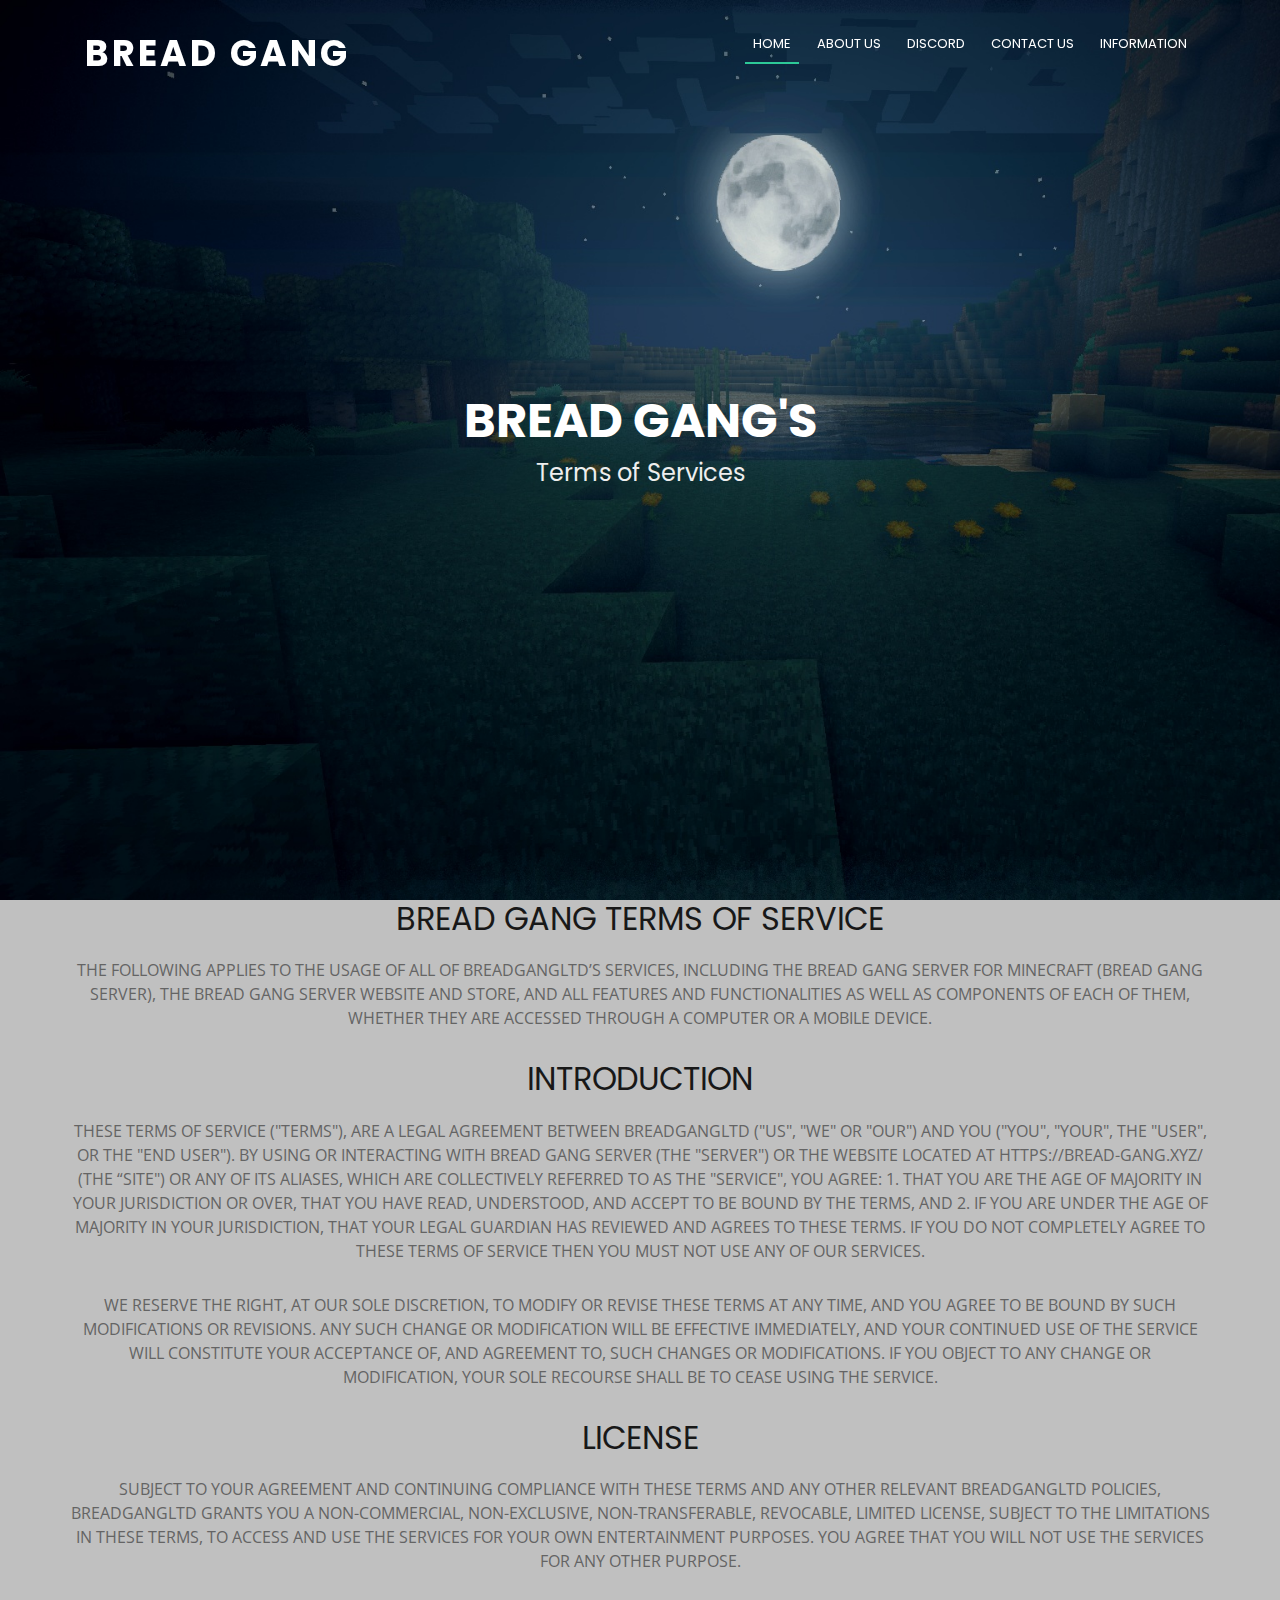
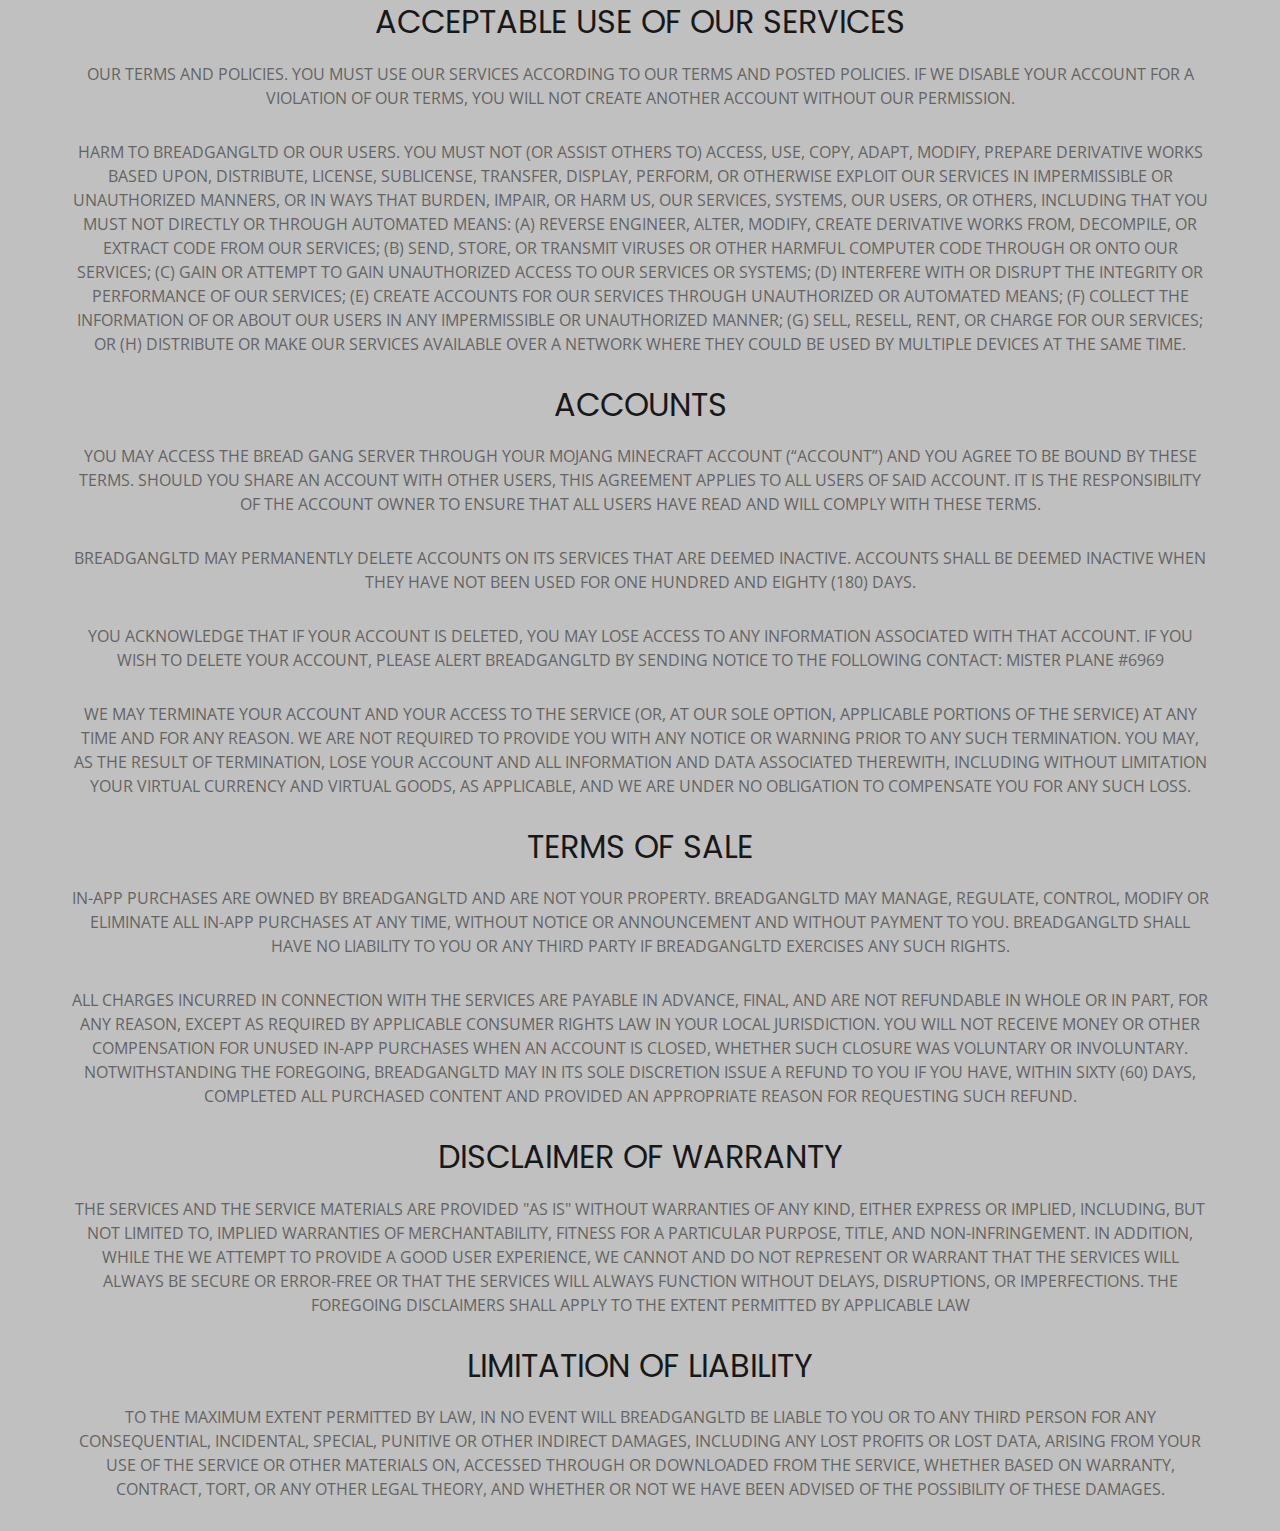
==== tos.html @ 24bf7f3b "initial commit" ====
<!DOCTYPE html>
<html lang="en">

<head>
  <meta charset="utf-8">
  <meta content="width=device-width, initial-scale=1.0" name="viewport">

  <title>Bread Gang ToS</title>
  <meta content="" name="descriptison">
  <meta content="" name="keywords">

  <!-- Favicons -->
  <link href="assets/img/favicon.png" rel="icon">
  <link href="assets/img/apple-touch-icon.png" rel="apple-touch-icon">

  <!-- Google Fonts -->
  <link href="https://fonts.googleapis.com/css?family=Open+Sans:300,300i,400,400i,700,700i|Poppins:300,400,500,700" rel="stylesheet">

  <!-- Vendor CSS Files -->
  <link href="assets/vendor/bootstrap/css/bootstrap.min.css" rel="stylesheet">
  <link href="assets/vendor/font-awesome/css/font-awesome.min.css" rel="stylesheet">
  <link href="assets/vendor/boxicons/css/boxicons.min.css" rel="stylesheet">
  <link href="assets/vendor/owl.carousel/assets/owl.carousel.min.css" rel="stylesheet">
  <link href="assets/vendor/venobox/venobox.css" rel="stylesheet">
  <link href="assets/vendor/aos/aos.css" rel="stylesheet">

  <link href="assets/css/tos.css" rel="stylesheet">

</head>

<body>
  <header id="header" class="header-transparent">
    <div class="container">

      <div id="logo" class="pull-left">
        <h1><a href="#hero">Bread Gang</a></h1>
      </div>

      <nav id="nav-menu-container">
        <ul class="nav-menu">
          <li class="menu-active"><a href="index.html">Home</a></li>
          <li><a href="#about">About Us</a></li>
          <li><a href="#call-to-action">Discord</a></li>
          <li><a href="#contact">Contact Us</a></li>
          <li class="menu-has-children"><a href="">Information</a>
            <ul>
                <li><a href="https://bread-gangs.fandom.com/wiki/Bread_Gang_Wiki">Wiki</a></li>
                <li><a href="http://shoppy.bread-gang.xyz">Store</a></li>
                <li><a href="votes.html">Vote</a></li>
                <li><a href="#">ToS</a></li>
            </ul>
          </li>
        </ul>
      </nav>
    </div>
  </header>

  <!-- Main -->
  <section id="hero">
    <div class="hero-container">
      <h1>Bread Gang's</h1>
      <h2>Terms of Services</h2>
  </section><!-- Main end -->

  <main id="main">

    <!-- About -->
    <section id="tos">
      <div class="container">
        <div class="row about-container">
          <div class="content">
            <h2 class="title">BREAD GANG TERMS OF SERVICE</h2>
            <p class="tos">
                The following applies to the usage of all of BreadGangLTD’s services, including the Bread Gang Server for Minecraft (Bread Gang Server), the Bread Gang Server website and store, and all features and functionalities as well as components of each of them, whether they are accessed through a computer or a mobile device.
            </p>
            <h2 class="title">INTRODUCTION</h2>
            <p class="tos">
                These Terms of Service ("Terms"), are a legal agreement between BreadGangLTD ("Us", "We" or "Our") and you ("you", "your", the "user", or the "end user"). By using or interacting with Bread Gang Server (the "Server") or the website located at https://bread-gang.xyz/ (the “Site") or any of its aliases, which are collectively referred to as the "Service", you agree:
            1. that you are the age of majority in your jurisdiction or over, that you have read, understood, and accept to be bound by the Terms, and
            2. if you are under the age of majority in your jurisdiction, that your legal guardian has reviewed and agrees to these Terms.
            If you do not completely agree to these Terms of Service then you must not use any of our Services.
            </p>
            <p class="tos">
                We reserve the right, at our sole discretion, to modify or revise these Terms at any time, and you agree to be bound by such modifications or revisions. Any such change or modification will be effective immediately, and your continued use of the Service will constitute your acceptance of, and agreement to, such changes or modifications. If you object to any change or modification, your sole recourse shall be to cease using the Service.
            </p>
            <h2 class="title">LICENSE</h2>
            <p class="tos">
                Subject to your agreement and continuing compliance with these Terms and any other relevant BreadGangLTD policies, BreadGangLTD grants you a non-commercial, non-exclusive, non-transferable, revocable, limited license, subject to the limitations in these Terms, to access and use the Services for your own entertainment purposes. You agree that you will not use the Services for any other purpose.
            </p>
            <h2 class="title">ACCEPTABLE USE OF OUR SERVICES</h2>
            <p class="tos">
                Our Terms and Policies. You must use our Services according to our Terms and posted policies. If we disable your account for a violation of our Terms, you will not create another account without our permission.
            </p>
            <p class="tos">
                Harm to BreadGangLTD or Our Users. You must not (or assist others to) access, use, copy, adapt, modify, prepare derivative works based upon, distribute, license, sublicense, transfer, display, perform, or otherwise exploit our Services in impermissible or unauthorized manners, or in ways that burden, impair, or harm us, our Services, systems, our users, or others, including that you must not directly or through automated means: (a) reverse engineer, alter, modify, create derivative works from, decompile, or extract code from our Services; (b) send, store, or transmit viruses or other harmful computer code through or onto our Services; (c) gain or attempt to gain unauthorized access to our Services or systems; (d) interfere with or disrupt the integrity or performance of our Services; (e) create accounts for our Services through unauthorized or automated means; (f) collect the information of or about our users in any impermissible or unauthorized manner; (g) sell, resell, rent, or charge for our Services; or (h) distribute or make our Services available over a network where they could be used by multiple devices at the same time.
            </p>
            <h2 class="title">ACCOUNTS</h2>
            <p class="tos">
                You may access the Bread Gang server through your Mojang Minecraft Account (“Account”) and you agree to be bound by these Terms. Should you share an Account with other users, this agreement applies to all users of said Account. It is the responsibility of the Account owner to ensure that all users have read and will comply with these Terms.
            </p>
            <p class="tos">
                BreadGangLTD may permanently delete Accounts on its Services that are deemed inactive. Accounts shall be deemed inactive when they have not been used for One Hundred and Eighty (180) days.
            </p>
            <p class="tos">
                You acknowledge that if your Account is deleted, you may lose access to any information associated with that Account. If you wish to delete your Account, please alert BreadGangLTD by sending Notice to the following contact: Mister Plane #6969
            </p>
            <p class="tos">
                We may terminate your Account and your access to the Service (or, at our sole option, applicable portions of the Service) at any time and for any reason. We are not required to provide you with any notice or warning prior to any such termination. You may, as the result of termination, lose your Account and all information and data associated therewith, including without limitation your Virtual Currency and Virtual Goods, as applicable, and we are under no obligation to compensate you for any such loss.
            </p>
            <h2 class="title">TERMS OF SALE</h2>
            <p class="tos">
                In-App Purchases are owned by BreadGangLTD and are not your property. BreadGangLTD may manage, regulate, control, modify or eliminate all In-App Purchases at any time, without Notice or announcement and without payment to you. BreadGangLTD shall have no liability to you or any third party if BreadGangLTD exercises any such rights.
            </p>
            <p class="tos">
                ALL CHARGES INCURRED IN CONNECTION WITH THE SERVICES ARE PAYABLE IN ADVANCE, FINAL, AND ARE NOT REFUNDABLE IN WHOLE OR IN PART, FOR ANY REASON, EXCEPT AS REQUIRED BY APPLICABLE CONSUMER RIGHTS LAW IN YOUR LOCAL JURISDICTION. YOU WILL NOT RECEIVE MONEY OR OTHER COMPENSATION FOR UNUSED IN-APP PURCHASES WHEN AN ACCOUNT IS CLOSED, WHETHER SUCH CLOSURE WAS VOLUNTARY OR INVOLUNTARY. NOTWITHSTANDING THE FOREGOING, BREADGANGLTD MAY IN ITS SOLE DISCRETION ISSUE A REFUND TO YOU IF YOU HAVE, WITHIN SIXTY (60) DAYS, COMPLETED ALL PURCHASED CONTENT AND PROVIDED AN APPROPRIATE REASON FOR REQUESTING SUCH REFUND.
            </p>
            <h2 class="title">DISCLAIMER OF WARRANTY</h2>
            <p class="tos">
                THE SERVICES AND THE SERVICE MATERIALS ARE PROVIDED "AS IS" WITHOUT WARRANTIES OF ANY KIND, EITHER EXPRESS OR IMPLIED, INCLUDING, BUT NOT LIMITED TO, IMPLIED WARRANTIES OF MERCHANTABILITY, FITNESS FOR A PARTICULAR PURPOSE, TITLE, AND NON-INFRINGEMENT. IN ADDITION, WHILE THE WE ATTEMPT TO PROVIDE A GOOD USER EXPERIENCE, WE CANNOT AND DO NOT REPRESENT OR WARRANT THAT THE SERVICES WILL ALWAYS BE SECURE OR ERROR-FREE OR THAT THE SERVICES WILL ALWAYS FUNCTION WITHOUT DELAYS, DISRUPTIONS, OR IMPERFECTIONS. THE FOREGOING DISCLAIMERS SHALL APPLY TO THE EXTENT PERMITTED BY APPLICABLE LAW
            </p>
            <h2 class="title">LIMITATION OF LIABILITY</h2>
            <p class="tos">
                TO THE MAXIMUM EXTENT PERMITTED BY LAW, IN NO EVENT WILL BREADGANGLTD BE LIABLE TO YOU OR TO ANY THIRD PERSON FOR ANY CONSEQUENTIAL, INCIDENTAL, SPECIAL, PUNITIVE OR OTHER INDIRECT DAMAGES, INCLUDING ANY LOST PROFITS OR LOST DATA, ARISING FROM YOUR USE OF THE SERVICE OR OTHER MATERIALS ON, ACCESSED THROUGH OR DOWNLOADED FROM THE SERVICE, WHETHER BASED ON WARRANTY, CONTRACT, TORT, OR ANY OTHER LEGAL THEORY, AND WHETHER OR NOT WE HAVE BEEN ADVISED OF THE POSSIBILITY OF THESE DAMAGES.
            </p>
          </div>
        </div>
      </div>
    </section>
---- assets/vendor/venobox/venobox.css ----
/* ------ venobox.css --------*/
.vbox-overlay *, .vbox-overlay *:before, .vbox-overlay *:after{
    -webkit-backface-visibility: hidden;
    -webkit-box-sizing:border-box;
    -moz-box-sizing:border-box;
    box-sizing:border-box;
}
.vbox-overlay * { 
    -webkit-backface-visibility: visible;
    backface-visibility: visible;
}
.vbox-overlay{
    display: -webkit-flex;
    display: flex;
    -webkit-flex-direction: column;
    flex-direction: column;
    -webkit-justify-content: center;
    justify-content: center;
    -webkit-align-items: center;
    align-items: center;
    position: fixed;
    left: 0;
    top: 0;
    bottom: 0;
    right: 0;
    z-index: 999999;
}

/* ----- navigation ----- */
.vbox-title{
    width: 100%;
    height: 40px;
    float: left;
    text-align: center;
    line-height: 28px;
    font-size: 12px;
    padding: 6px 50px;
    overflow: hidden;
    position: fixed;
    display: none;
    left: 0;
    z-index: 89;
}
.vbox-close{
    cursor: pointer;
    position: fixed;
    top: -1px;
    right: 0;
    width: 50px;
    height: 40px;
    padding: 6px;
    display: block;
    background-position:10px center;
    overflow: hidden;
    font-size: 24px;
    line-height: 1;
    text-align: center;
    z-index: 99;
}
.vbox-left{
    cursor: pointer;
    position: fixed;
    left: 0;
    height: 40px;
    overflow: hidden;
    line-height: 28px;
    font-size: 12px;
    z-index: 99;
    display: flex;
    align-items:center;
}
.vbox-num{
    display: inline-block;
    margin: 6px 0 6px 15px;
}
/* ----- Social share ----- */
.vbox-share{
    line-height: 28px;
    font-size: 12px;
    overflow: hidden;
    position: fixed;
    left: 0;
    z-index: 98;
    display: flex;
    align-items:center;
    justify-content: center;
    width: 100%;
    text-align: center;
}
.vbox-share svg{
    max-height: 28px;
    width: 28px;
    z-index: 10;
    margin-left: 12px;
    margin-top: 6px;
    margin-bottom: 6px;
    vertical-align: middle;
}


/* ----- navigation ARROWS ----- */
.vbox-next, .vbox-prev{
    position: fixed;
    top: 50%;
    margin-top: -15px;
    overflow: hidden;
    cursor: pointer;
    display: block;
    width: 45px;
    height: 45px;
    z-index: 99;
}
.vbox-next span, .vbox-prev span{
    position: relative;
    width: 20px;
    height: 20px;
    border: 2px solid transparent;
    border-top-color: #B6B6B6;
    border-right-color: #B6B6B6;
    text-indent: -100px;
    position: absolute;
    top: 8px;
    display: block;
}
.vbox-prev{
    left: 15px;
}
.vbox-next{
    right: 15px;
}
.vbox-prev span{
    left: 10px;
    -ms-transform: rotate(-135deg);
    -webkit-transform: rotate(-135deg);
    transform: rotate(-135deg);
}
.vbox-next span{
    -ms-transform: rotate(45deg);
    -webkit-transform: rotate(45deg);
    transform: rotate(45deg);
    right: 10px;
}
/* ------- inline window ------ */
.vbox-inline{
    width: 420px;
    height: 315px;
    height: 70vh;
    padding: 10px;
    background: #fff;
    margin: 0 auto;
    overflow: auto;
    text-align: left;
}
/* ------- Video & iFrames window ------ */
.venoframe{
    max-width: 100%;
    width: 100%;
    border: none;
    width: 100%;
    height: 260px;
    height: 70vh;
}
.venoframe.vbvid{
    height: 260px;
}
@media (min-width: 768px) {
    .venoframe, .vbox-inline{
        width: 90%;
        height: 360px;
        height: 70vh;
    }
    .venoframe.vbvid{
        width: 640px;
        height: 360px;
    }
}
@media (min-width: 992px) {
    .venoframe, .vbox-inline{
        max-width: 1200px;
        width: 80%;
        height: 540px;
        height: 70vh;
    }
    .venoframe.vbvid{
        width: 960px;
        height: 540px;
    }
}
/* 
Please do NOT edit this part! 
or at least read this note: http://i.imgur.com/7C0ws9e.gif
*/
.vbox-open{
    overflow: hidden;
}
.vbox-container{
    position: absolute;
    left: 0;
    right: 0;
    top: 0;
    bottom: 0;
    overflow-x: hidden;
    overflow-y: scroll;
    overflow-scrolling: touch;
    -webkit-overflow-scrolling: touch;
    z-index: 20;
    max-height: 100%;

}

.vbox-content{
    text-align: center;
    float: left;
    width: 100%;
    position: relative;
    overflow: hidden;
    padding: 20px 4%;
}
.vbox-container img{
    max-width: 100%;
    height: auto;
}
.vbox-figlio{
    box-shadow: 0 0 12px rgba(0,0,0,0.19), 0 6px 6px rgba(0,0,0,0.23);
    max-width: 100%;
    text-align: initial;
}
img.vbox-figlio{
    -webkit-user-select: none;
-khtml-user-select: none;
-moz-user-select: none;
-o-user-select: none;
user-select: none;
}
.vbox-content.swipe-left{
    margin-left: -200px !important;
}
.vbox-content.swipe-right{
    margin-left: 200px !important;
}
.vbox-animated{
    webkit-transition: margin 300ms ease-out;
    transition: margin 300ms ease-out;
}

/* ---------- preloader ----------
 * SPINKIT 
 * http://tobiasahlin.com/spinkit/
-------------------------------- */
.sk-double-bounce,.sk-rotating-plane{width:40px;height:40px;margin:40px auto}.sk-rotating-plane{background-color:#333;-webkit-animation:sk-rotatePlane 1.2s infinite ease-in-out;animation:sk-rotatePlane 1.2s infinite ease-in-out}@-webkit-keyframes sk-rotatePlane{0%{-webkit-transform:perspective(120px) rotateX(0) rotateY(0);transform:perspective(120px) rotateX(0) rotateY(0)}50%{-webkit-transform:perspective(120px) rotateX(-180.1deg) rotateY(0);transform:perspective(120px) rotateX(-180.1deg) rotateY(0)}100%{-webkit-transform:perspective(120px) rotateX(-180deg) rotateY(-179.9deg);transform:perspective(120px) rotateX(-180deg) rotateY(-179.9deg)}}@keyframes sk-rotatePlane{0%{-webkit-transform:perspective(120px) rotateX(0) rotateY(0);transform:perspective(120px) rotateX(0) rotateY(0)}50%{-webkit-transform:perspective(120px) rotateX(-180.1deg) rotateY(0);transform:perspective(120px) rotateX(-180.1deg) rotateY(0)}100%{-webkit-transform:perspective(120px) rotateX(-180deg) rotateY(-179.9deg);transform:perspective(120px) rotateX(-180deg) rotateY(-179.9deg)}}.sk-double-bounce{position:relative}.sk-double-bounce .sk-child{width:100%;height:100%;border-radius:50%;background-color:#333;opacity:.6;position:absolute;top:0;left:0;-webkit-animation:sk-doubleBounce 2s infinite ease-in-out;animation:sk-doubleBounce 2s infinite ease-in-out}.sk-chasing-dots .sk-child,.sk-spinner-pulse,.sk-three-bounce .sk-child{background-color:#333;border-radius:100%}.sk-double-bounce .sk-double-bounce2{-webkit-animation-delay:-1s;animation-delay:-1s}@-webkit-keyframes sk-doubleBounce{0%,100%{-webkit-transform:scale(0);transform:scale(0)}50%{-webkit-transform:scale(1);transform:scale(1)}}@keyframes sk-doubleBounce{0%,100%{-webkit-transform:scale(0);transform:scale(0)}50%{-webkit-transform:scale(1);transform:scale(1)}}.sk-wave{margin:40px auto;width:50px;height:40px;text-align:center;font-size:10px}.sk-wave .sk-rect{background-color:#333;height:100%;width:6px;display:inline-block;-webkit-animation:sk-waveStretchDelay 1.2s infinite ease-in-out;animation:sk-waveStretchDelay 1.2s infinite ease-in-out}.sk-wave .sk-rect1{-webkit-animation-delay:-1.2s;animation-delay:-1.2s}.sk-wave .sk-rect2{-webkit-animation-delay:-1.1s;animation-delay:-1.1s}.sk-wave .sk-rect3{-webkit-animation-delay:-1s;animation-delay:-1s}.sk-wave .sk-rect4{-webkit-animation-delay:-.9s;animation-delay:-.9s}.sk-wave .sk-rect5{-webkit-animation-delay:-.8s;animation-delay:-.8s}@-webkit-keyframes sk-waveStretchDelay{0%,100%,40%{-webkit-transform:scaleY(.4);transform:scaleY(.4)}20%{-webkit-transform:scaleY(1);transform:scaleY(1)}}@keyframes sk-waveStretchDelay{0%,100%,40%{-webkit-transform:scaleY(.4);transform:scaleY(.4)}20%{-webkit-transform:scaleY(1);transform:scaleY(1)}}.sk-wandering-cubes{margin:40px auto;width:40px;height:40px;position:relative}.sk-wandering-cubes .sk-cube{background-color:#333;width:10px;height:10px;position:absolute;top:0;left:0;-webkit-animation:sk-wanderingCube 1.8s ease-in-out -1.8s infinite both;animation:sk-wanderingCube 1.8s ease-in-out -1.8s infinite both}.sk-chasing-dots,.sk-spinner-pulse{width:40px;height:40px;margin:40px auto}.sk-wandering-cubes .sk-cube2{-webkit-animation-delay:-.9s;animation-delay:-.9s}@-webkit-keyframes sk-wanderingCube{0%{-webkit-transform:rotate(0);transform:rotate(0)}25%{-webkit-transform:translateX(30px) rotate(-90deg) scale(.5);transform:translateX(30px) rotate(-90deg) scale(.5)}50%{-webkit-transform:translateX(30px) translateY(30px) rotate(-179deg);transform:translateX(30px) translateY(30px) rotate(-179deg)}50.1%{-webkit-transform:translateX(30px) translateY(30px) rotate(-180deg);transform:translateX(30px) translateY(30px) rotate(-180deg)}75%{-webkit-transform:translateX(0) translateY(30px) rotate(-270deg) scale(.5);transform:translateX(0) translateY(30px) rotate(-270deg) scale(.5)}100%{-webkit-transform:rotate(-360deg);transform:rotate(-360deg)}}@keyframes sk-wanderingCube{0%{-webkit-transform:rotate(0);transform:rotate(0)}25%{-webkit-transform:translateX(30px) rotate(-90deg) scale(.5);transform:translateX(30px) rotate(-90deg) scale(.5)}50%{-webkit-transform:translateX(30px) translateY(30px) rotate(-179deg);transform:translateX(30px) translateY(30px) rotate(-179deg)}50.1%{-webkit-transform:translateX(30px) translateY(30px) rotate(-180deg);transform:translateX(30px) translateY(30px) rotate(-180deg)}75%{-webkit-transform:translateX(0) translateY(30px) rotate(-270deg) scale(.5);transform:translateX(0) translateY(30px) rotate(-270deg) scale(.5)}100%{-webkit-transform:rotate(-360deg);transform:rotate(-360deg)}}.sk-spinner-pulse{-webkit-animation:sk-pulseScaleOut 1s infinite ease-in-out;animation:sk-pulseScaleOut 1s infinite ease-in-out}@-webkit-keyframes sk-pulseScaleOut{0%{-webkit-transform:scale(0);transform:scale(0)}100%{-webkit-transform:scale(1);transform:scale(1);opacity:0}}@keyframes sk-pulseScaleOut{0%{-webkit-transform:scale(0);transform:scale(0)}100%{-webkit-transform:scale(1);transform:scale(1);opacity:0}}.sk-chasing-dots{position:relative;text-align:center;-webkit-animation:sk-chasingDotsRotate 2s infinite linear;animation:sk-chasingDotsRotate 2s infinite linear}.sk-chasing-dots .sk-child{width:60%;height:60%;display:inline-block;position:absolute;top:0;-webkit-animation:sk-chasingDotsBounce 2s infinite ease-in-out;animation:sk-chasingDotsBounce 2s infinite ease-in-out}.sk-chasing-dots .sk-dot2{top:auto;bottom:0;-webkit-animation-delay:-1s;animation-delay:-1s}@-webkit-keyframes sk-chasingDotsRotate{100%{-webkit-transform:rotate(360deg);transform:rotate(360deg)}}@keyframes sk-chasingDotsRotate{100%{-webkit-transform:rotate(360deg);transform:rotate(360deg)}}@-webkit-keyframes sk-chasingDotsBounce{0%,100%{-webkit-transform:scale(0);transform:scale(0)}50%{-webkit-transform:scale(1);transform:scale(1)}}@keyframes sk-chasingDotsBounce{0%,100%{-webkit-transform:scale(0);transform:scale(0)}50%{-webkit-transform:scale(1);transform:scale(1)}}.sk-three-bounce{margin:40px auto;width:80px;text-align:center}.sk-three-bounce .sk-child{width:20px;height:20px;display:inline-block;-webkit-animation:sk-three-bounce 1.4s ease-in-out 0s infinite both;animation:sk-three-bounce 1.4s ease-in-out 0s infinite both}.sk-circle .sk-child:before,.sk-fading-circle .sk-circle:before{display:block;border-radius:100%;content:'';background-color:#333}.sk-three-bounce .sk-bounce1{-webkit-animation-delay:-.32s;animation-delay:-.32s}.sk-three-bounce .sk-bounce2{-webkit-animation-delay:-.16s;animation-delay:-.16s}@-webkit-keyframes sk-three-bounce{0%,100%,80%{-webkit-transform:scale(0);transform:scale(0)}40%{-webkit-transform:scale(1);transform:scale(1)}}@keyframes sk-three-bounce{0%,100%,80%{-webkit-transform:scale(0);transform:scale(0)}40%{-webkit-transform:scale(1);transform:scale(1)}}.sk-circle{margin:40px auto;width:40px;height:40px;position:relative}.sk-circle .sk-child{width:100%;height:100%;position:absolute;left:0;top:0}.sk-circle .sk-child:before{margin:0 auto;width:15%;height:15%;-webkit-animation:sk-circleBounceDelay 1.2s infinite ease-in-out both;animation:sk-circleBounceDelay 1.2s infinite ease-in-out both}.sk-circle .sk-circle2{-webkit-transform:rotate(30deg);-ms-transform:rotate(30deg);transform:rotate(30deg)}.sk-circle .sk-circle3{-webkit-transform:rotate(60deg);-ms-transform:rotate(60deg);transform:rotate(60deg)}.sk-circle .sk-circle4{-webkit-transform:rotate(90deg);-ms-transform:rotate(90deg);transform:rotate(90deg)}.sk-circle .sk-circle5{-webkit-transform:rotate(120deg);-ms-transform:rotate(120deg);transform:rotate(120deg)}.sk-circle .sk-circle6{-webkit-transform:rotate(150deg);-ms-transform:rotate(150deg);transform:rotate(150deg)}.sk-circle .sk-circle7{-webkit-transform:rotate(180deg);-ms-transform:rotate(180deg);transform:rotate(180deg)}.sk-circle .sk-circle8{-webkit-transform:rotate(210deg);-ms-transform:rotate(210deg);transform:rotate(210deg)}.sk-circle .sk-circle9{-webkit-transform:rotate(240deg);-ms-transform:rotate(240deg);transform:rotate(240deg)}.sk-circle .sk-circle10{-webkit-transform:rotate(270deg);-ms-transform:rotate(270deg);transform:rotate(270deg)}.sk-circle .sk-circle11{-webkit-transform:rotate(300deg);-ms-transform:rotate(300deg);transform:rotate(300deg)}.sk-circle .sk-circle12{-webkit-transform:rotate(330deg);-ms-transform:rotate(330deg);transform:rotate(330deg)}.sk-circle .sk-circle2:before{-webkit-animation-delay:-1.1s;animation-delay:-1.1s}.sk-circle .sk-circle3:before{-webkit-animation-delay:-1s;animation-delay:-1s}.sk-circle .sk-circle4:before{-webkit-animation-delay:-.9s;animation-delay:-.9s}.sk-circle .sk-circle5:before{-webkit-animation-delay:-.8s;animation-delay:-.8s}.sk-circle .sk-circle6:before{-webkit-animation-delay:-.7s;animation-delay:-.7s}.sk-circle .sk-circle7:before{-webkit-animation-delay:-.6s;animation-delay:-.6s}.sk-circle .sk-circle8:before{-webkit-animation-delay:-.5s;animation-delay:-.5s}.sk-circle .sk-circle9:before{-webkit-animation-delay:-.4s;animation-delay:-.4s}.sk-circle .sk-circle10:before{-webkit-animation-delay:-.3s;animation-delay:-.3s}.sk-circle .sk-circle11:before{-webkit-animation-delay:-.2s;animation-delay:-.2s}.sk-circle .sk-circle12:before{-webkit-animation-delay:-.1s;animation-delay:-.1s}@-webkit-keyframes sk-circleBounceDelay{0%,100%,80%{-webkit-transform:scale(0);transform:scale(0)}40%{-webkit-transform:scale(1);transform:scale(1)}}@keyframes sk-circleBounceDelay{0%,100%,80%{-webkit-transform:scale(0);transform:scale(0)}40%{-webkit-transform:scale(1);transform:scale(1)}}.sk-cube-grid{width:40px;height:40px;margin:40px auto}.sk-cube-grid .sk-cube{width:33.33%;height:33.33%;background-color:#333;float:left;-webkit-animation:sk-cubeGridScaleDelay 1.3s infinite ease-in-out;animation:sk-cubeGridScaleDelay 1.3s infinite ease-in-out}.sk-cube-grid .sk-cube1{-webkit-animation-delay:.2s;animation-delay:.2s}.sk-cube-grid .sk-cube2{-webkit-animation-delay:.3s;animation-delay:.3s}.sk-cube-grid .sk-cube3{-webkit-animation-delay:.4s;animation-delay:.4s}.sk-cube-grid .sk-cube4{-webkit-animation-delay:.1s;animation-delay:.1s}.sk-cube-grid .sk-cube5{-webkit-animation-delay:.2s;animation-delay:.2s}.sk-cube-grid .sk-cube6{-webkit-animation-delay:.3s;animation-delay:.3s}.sk-cube-grid .sk-cube7{-webkit-animation-delay:0ms;animation-delay:0ms}.sk-cube-grid .sk-cube8{-webkit-animation-delay:.1s;animation-delay:.1s}.sk-cube-grid .sk-cube9{-webkit-animation-delay:.2s;animation-delay:.2s}@-webkit-keyframes sk-cubeGridScaleDelay{0%,100%,70%{-webkit-transform:scale3D(1,1,1);transform:scale3D(1,1,1)}35%{-webkit-transform:scale3D(0,0,1);transform:scale3D(0,0,1)}}@keyframes sk-cubeGridScaleDelay{0%,100%,70%{-webkit-transform:scale3D(1,1,1);transform:scale3D(1,1,1)}35%{-webkit-transform:scale3D(0,0,1);transform:scale3D(0,0,1)}}.sk-fading-circle{margin:40px auto;width:40px;height:40px;position:relative}.sk-fading-circle .sk-circle{width:100%;height:100%;position:absolute;left:0;top:0}.sk-fading-circle .sk-circle:before{margin:0 auto;width:15%;height:15%;-webkit-animation:sk-circleFadeDelay 1.2s infinite ease-in-out both;animation:sk-circleFadeDelay 1.2s infinite ease-in-out both}.sk-fading-circle .sk-circle2{-webkit-transform:rotate(30deg);-ms-transform:rotate(30deg);transform:rotate(30deg)}.sk-fading-circle .sk-circle3{-webkit-transform:rotate(60deg);-ms-transform:rotate(60deg);transform:rotate(60deg)}.sk-fading-circle .sk-circle4{-webkit-transform:rotate(90deg);-ms-transform:rotate(90deg);transform:rotate(90deg)}.sk-fading-circle .sk-circle5{-webkit-transform:rotate(120deg);-ms-transform:rotate(120deg);transform:rotate(120deg)}.sk-fading-circle .sk-circle6{-webkit-transform:rotate(150deg);-ms-transform:rotate(150deg);transform:rotate(150deg)}.sk-fading-circle .sk-circle7{-webkit-transform:rotate(180deg);-ms-transform:rotate(180deg);transform:rotate(180deg)}.sk-fading-circle .sk-circle8{-webkit-transform:rotate(210deg);-ms-transform:rotate(210deg);transform:rotate(210deg)}.sk-fading-circle .sk-circle9{-webkit-transform:rotate(240deg);-ms-transform:rotate(240deg);transform:rotate(240deg)}.sk-fading-circle .sk-circle10{-webkit-transform:rotate(270deg);-ms-transform:rotate(270deg);transform:rotate(270deg)}.sk-fading-circle .sk-circle11{-webkit-transform:rotate(300deg);-ms-transform:rotate(300deg);transform:rotate(300deg)}.sk-fading-circle .sk-circle12{-webkit-transform:rotate(330deg);-ms-transform:rotate(330deg);transform:rotate(330deg)}.sk-fading-circle .sk-circle2:before{-webkit-animation-delay:-1.1s;animation-delay:-1.1s}.sk-fading-circle .sk-circle3:before{-webkit-animation-delay:-1s;animation-delay:-1s}.sk-fading-circle .sk-circle4:before{-webkit-animation-delay:-.9s;animation-delay:-.9s}.sk-fading-circle .sk-circle5:before{-webkit-animation-delay:-.8s;animation-delay:-.8s}.sk-fading-circle .sk-circle6:before{-webkit-animation-delay:-.7s;animation-delay:-.7s}.sk-fading-circle .sk-circle7:before{-webkit-animation-delay:-.6s;animation-delay:-.6s}.sk-fading-circle .sk-circle8:before{-webkit-animation-delay:-.5s;animation-delay:-.5s}.sk-fading-circle .sk-circle9:before{-webkit-animation-delay:-.4s;animation-delay:-.4s}.sk-fading-circle .sk-circle10:before{-webkit-animation-delay:-.3s;animation-delay:-.3s}.sk-fading-circle .sk-circle11:before{-webkit-animation-delay:-.2s;animation-delay:-.2s}.sk-fading-circle .sk-circle12:before{-webkit-animation-delay:-.1s;animation-delay:-.1s}@-webkit-keyframes sk-circleFadeDelay{0%,100%,39%{opacity:0}40%{opacity:1}}@keyframes sk-circleFadeDelay{0%,100%,39%{opacity:0}40%{opacity:1}}.sk-folding-cube{margin:40px auto;width:40px;height:40px;position:relative;-webkit-transform:rotateZ(45deg);transform:rotateZ(45deg)}.sk-folding-cube .sk-cube{float:left;width:50%;height:50%;position:relative;-webkit-transform:scale(1.1);-ms-transform:scale(1.1);transform:scale(1.1)}.sk-folding-cube .sk-cube:before{content:'';position:absolute;top:0;left:0;width:100%;height:100%;background-color:#333;-webkit-animation:sk-foldCubeAngle 2.4s infinite linear both;animation:sk-foldCubeAngle 2.4s infinite linear both;-webkit-transform-origin:100% 100%;-ms-transform-origin:100% 100%;transform-origin:100% 100%}.sk-folding-cube .sk-cube2{-webkit-transform:scale(1.1) rotateZ(90deg);transform:scale(1.1) rotateZ(90deg)}.sk-folding-cube .sk-cube3{-webkit-transform:scale(1.1) rotateZ(180deg);transform:scale(1.1) rotateZ(180deg)}.sk-folding-cube .sk-cube4{-webkit-transform:scale(1.1) rotateZ(270deg);transform:scale(1.1) rotateZ(270deg)}.sk-folding-cube .sk-cube2:before{-webkit-animation-delay:.3s;animation-delay:.3s}.sk-folding-cube .sk-cube3:before{-webkit-animation-delay:.6s;animation-delay:.6s}.sk-folding-cube .sk-cube4:before{-webkit-animation-delay:.9s;animation-delay:.9s}@-webkit-keyframes sk-foldCubeAngle{0%,10%{-webkit-transform:perspective(140px) rotateX(-180deg);transform:perspective(140px) rotateX(-180deg);opacity:0}25%,75%{-webkit-transform:perspective(140px) rotateX(0);transform:perspective(140px) rotateX(0);opacity:1}100%,90%{-webkit-transform:perspective(140px) rotateY(180deg);transform:perspective(140px) rotateY(180deg);opacity:0}}@keyframes sk-foldCubeAngle{0%,10%{-webkit-transform:perspective(140px) rotateX(-180deg);transform:perspective(140px) rotateX(-180deg);opacity:0}25%,75%{-webkit-transform:perspective(140px) rotateX(0);transform:perspective(140px) rotateX(0);opacity:1}100%,90%{-webkit-transform:perspective(140px) rotateY(180deg);transform:perspective(140px) rotateY(180deg);opacity:0}}
---- assets/css/tos.css ----
.nav-menu, .nav-menu * {
    margin: 0;
    padding: 0;
    list-style: none;
  }
  
  .nav-menu ul {
    position: absolute;
    display: none;
    top: 100%;
    left: 0;
    z-index: 99;
  }
  
  .nav-menu li {
    position: relative;
    white-space: nowrap;
  }
  
  .nav-menu > li {
    float: left;
  }
  
  .nav-menu li:hover > ul,
  .nav-menu li.sfHover > ul {
    display: block;
  }
  
  .nav-menu ul ul {
    top: 0;
    left: 100%;
  }
  
  .nav-menu ul li {
    min-width: 180px;
  }
  
  /* Nav Menu Arrows */
  .sf-arrows .sf-with-ul {
    padding-right: 30px;
  }
  
  .sf-arrows .sf-with-ul:after {
    content: "\f107";
    position: absolute;
    right: 15px;
    font-family: FontAwesome;
    font-style: normal;
    font-weight: normal;
  }
  
  .sf-arrows ul .sf-with-ul:after {
    content: "\f105";
  }
  
  /* Nav Meu Container */
  #nav-menu-container {
    float: right;
    margin: 0;
  }
  
  @media (max-width: 768px) {
    #nav-menu-container {
      display: none;
    }
  }
  
  /* Nav Meu Styling */
  .nav-menu a {
    padding: 0 8px 10px 8px;
    text-decoration: none;
    display: inline-block;
    color: #fff;
    font-family: "Poppins", sans-serif;
    font-weight: 400;
    text-transform: uppercase;
    font-size: 13px;
    outline: none;
  }
  
  .nav-menu > li {
    margin-left: 10px;
  }
  
  .nav-menu > li > a:before {
    content: "";
    position: absolute;
    width: 100%;
    height: 2px;
    bottom: 0;
    left: 0;
    background-color: #2dc997;
    visibility: hidden;
    transform: scaleX(0);
    transition: all 0.3s ease-in-out 0s;
  }
  
  .nav-menu a:hover:before, .nav-menu li:hover > a:before, .nav-menu .menu-active > a:before {
    visibility: visible;
    transform: scaleX(1);
  }
  
  .nav-menu ul {
    margin: 4px 0 0 0;
    border: 1px solid #e7e7e7;
  }
  
  .nav-menu ul li {
    background: #fff;
  }
  
  .nav-menu ul li:first-child {
    border-top: 0;
  }
  
  .nav-menu ul li a {
    padding: 10px;
    color: #333;
    transition: 0.3s;
    display: block;
    font-size: 13px;
    text-transform: none;
  }
  
  .nav-menu ul li a:hover {
    background: #2dc997;
    color: #fff;
  }
  
  .nav-menu ul ul {
    margin: 0;
  }
  
  #header {
    padding: 30px 0;
    height: 92px;
    position: fixed;
    left: 0;
    top: 0;
    right: 0;
    transition: all 0.5s;
    z-index: 997;
    background: rgba(52, 59, 64, 0.9);
  }
  
  #header #logo {
    float: left;
  }
  
  #header #logo h1 {
    font-size: 36px;
    margin: 0;
    padding: 6px 0;
    line-height: 1;
    font-family: "Poppins", sans-serif;
    font-weight: 700;
    letter-spacing: 3px;
    text-transform: uppercase;
  }
  
  #header #logo h1 a, #header #logo h1 a:hover {
    color: #fff;
  }
  
  #header #logo img {
    padding: 0;
    margin: 0;
  }
  
  @media (max-width: 768px) {
    #header #logo h1 {
      font-size: 26px;
    }
    #header #logo img {
      max-height: 40px;
    }
  }
  
  #header.header-transparent {
    background: transparent;
  }
  
  #header.header-fixed {
    background: rgba(52, 59, 64, 0.9);
    padding: 20px 0;
    height: 72px;
    transition: all 0.5s;
  }

  body {
    background: rgba(53, 53, 53, 0.315);
    font-family: "Open Sans", sans-serif;
    width: 100%;
    height: 80vh;
    background-color: #fff;
    background-size: cover;
    position: relative;
  }
  
  a {
    color: #2dc997;
  }
  
  a:hover, a:active, a:focus {
    color: #2dca98;
    outline: none;
    text-decoration: none;
  }
  
  p {
    padding: 0;
    margin: 0 0 30px 0;
  }
  
  h1, h2, h3, h4, h5, h6 {
    font-family: "Poppins", sans-serif;
    font-weight: 400;
    margin: 0 0 20px 0;
    padding: 0;
  }

  #hero {
      background-image: url('../img/toshero.jpg');
      width: 100%;
      height: 100vh;
      background-size: cover;
      position: relative;
  }

  #hero .hero-container {
    position: absolute;
    bottom: 0;
    top: 0;
    left: 0;
    right: 0;
    display: flex;
    justify-content: center;
    align-items: center;
    flex-direction: column;
    text-align: center;
  }

  #hero h1 {
    margin: 30px 0 10px 0;
    font-size: 48px;
    font-weight: 700;
    line-height: 56px;
    text-transform: uppercase;
    color: #fff;
  }

  #hero h2 {
    color: #eee;
    margin-bottom: 50px;
    font-size: 24px;
  }

  #tos {
      background-color: rgba(53, 53, 53, 0.315);
  }

  #tos .title {
    color: rgb(24, 24, 24);
    text-transform: uppercase;
    text-align: center;
  }

  #tos .tos {
    color: rgb(100, 100, 100);
    text-transform: uppercase;
    text-align: center;
  }
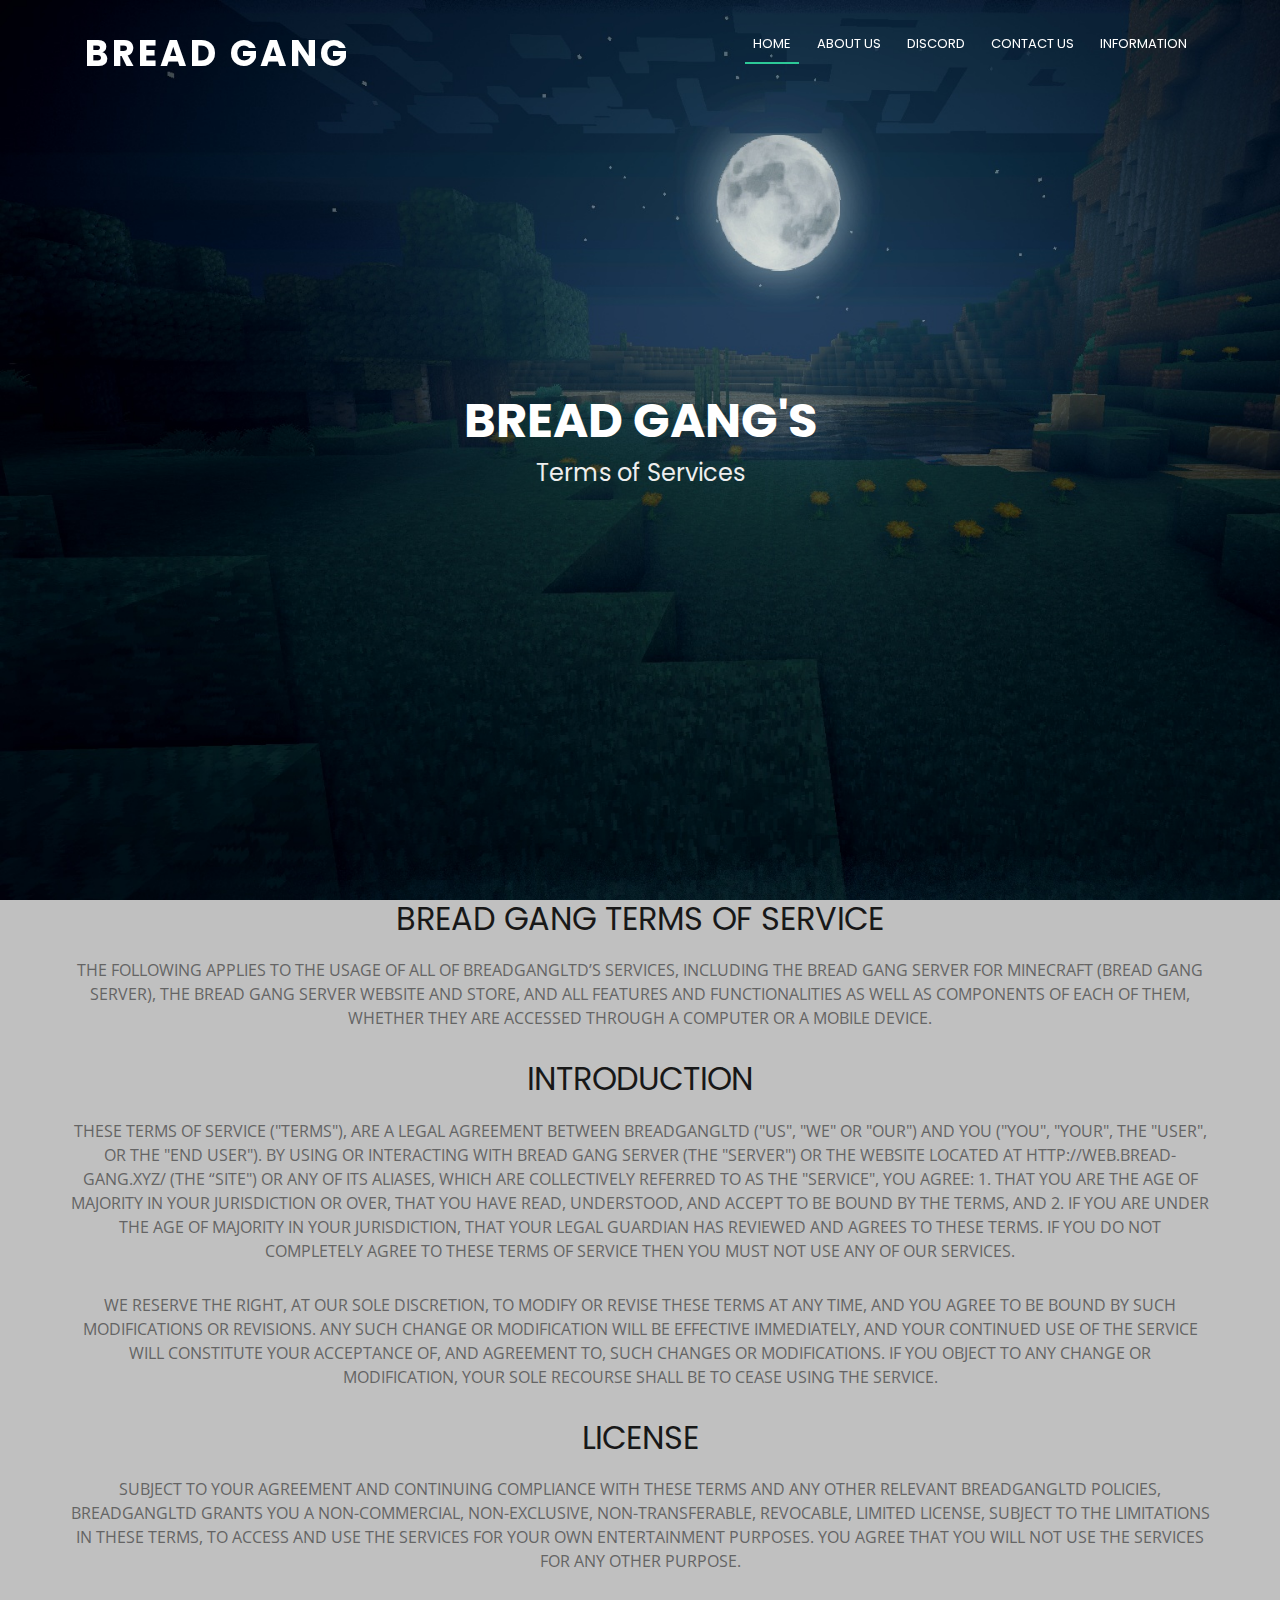
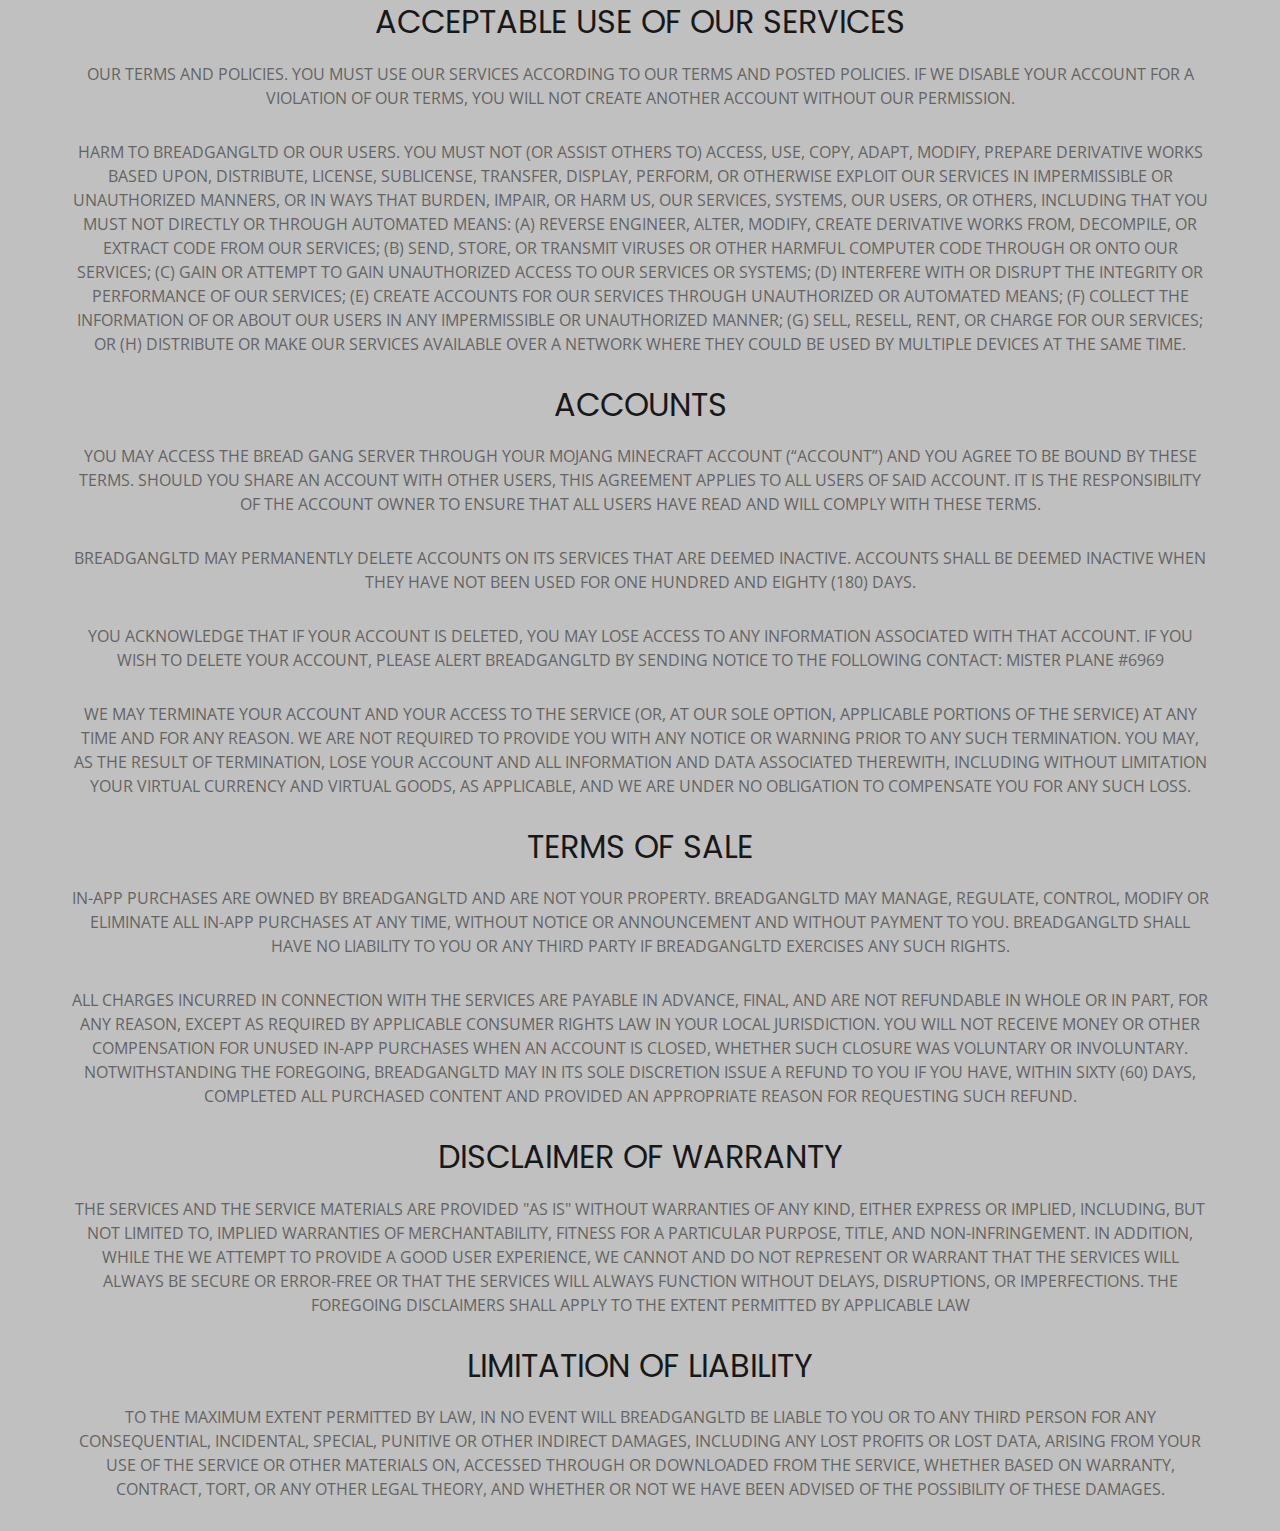
==== commit bd52625a: "tos update" ====
--- a/tos.html
+++ b/tos.html
@@ -75,7 +75,7 @@
             </p>
             <h2 class="title">INTRODUCTION</h2>
             <p class="tos">
-                These Terms of Service ("Terms"), are a legal agreement between BreadGangLTD ("Us", "We" or "Our") and you ("you", "your", the "user", or the "end user"). By using or interacting with Bread Gang Server (the "Server") or the website located at https://bread-gang.xyz/ (the “Site") or any of its aliases, which are collectively referred to as the "Service", you agree:
+                These Terms of Service ("Terms"), are a legal agreement between BreadGangLTD ("Us", "We" or "Our") and you ("you", "your", the "user", or the "end user"). By using or interacting with Bread Gang Server (the "Server") or the website located at http://web.bread-gang.xyz/ (the “Site") or any of its aliases, which are collectively referred to as the "Service", you agree:
             1. that you are the age of majority in your jurisdiction or over, that you have read, understood, and accept to be bound by the Terms, and
             2. if you are under the age of majority in your jurisdiction, that your legal guardian has reviewed and agrees to these Terms.
             If you do not completely agree to these Terms of Service then you must not use any of our Services.
